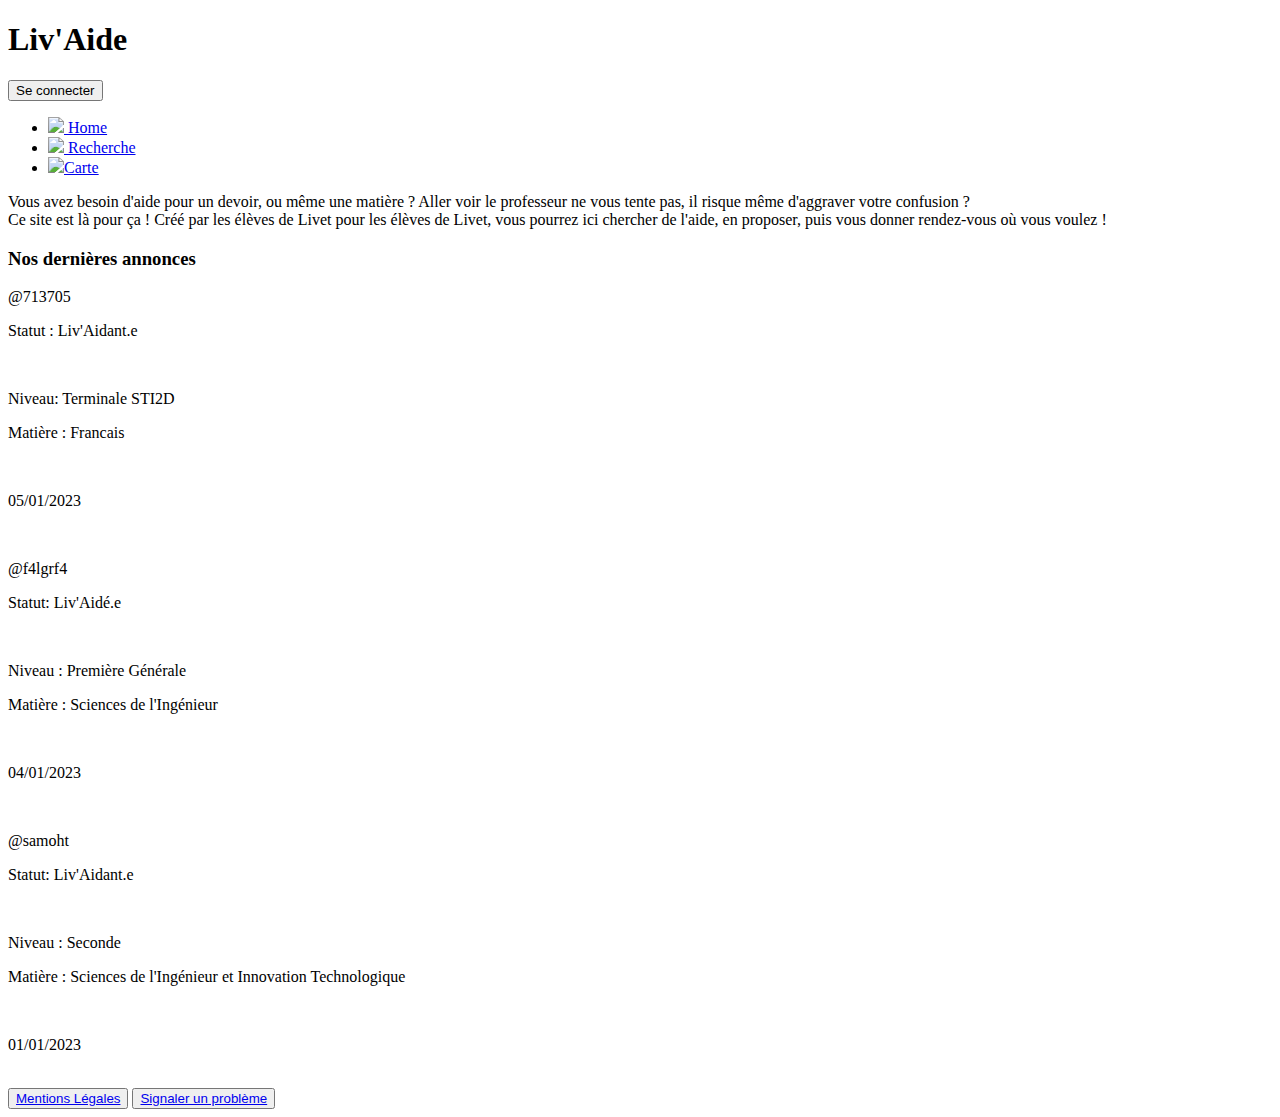
==== index.html @ 4777ddea "Add files via upload" ====
<!DOCTYPE html>
<html>
    <head>
        <meta charset="utf-8">

        <title>Liv'Aide</title>
        <link rel="stylesheet" href="assets/css/style.css">
        <script src="assets/js/index.js"></script>
    </head>

    <body>
        <div class="top-elements" id="top-elements">
            <h1 >Liv'Aide</h1> <a href="login.html"><button>Se connecter</button></a>
        </div>
        
        <div class="navbar" id="navbar">
            <ul class="navbar-list" id="navbar-list">
                <li><a href="index.html"><img src="assets/img/icons_home.png" height=15> Home </a></li>
                <li><a href="search.html"><img src="assets/img/icons_search.png" height=20> Recherche</a></li>
                <li><a href="map.html"><img src="assets/img/icons_maps.png" height=20>Carte</a></li>
            </ul>
        </div>

        <div class="content" id="content">
            <div class="desc" id="desc">
                <p class="desc-text" id="desc-text">
				Vous avez besoin d'aide pour un devoir, ou même une matière ?
				Aller voir le professeur ne vous tente pas, il risque même d'aggraver votre confusion ? <br>
				Ce site est là pour ça !
				Créé par les élèves de Livet pour les élèves de Livet, vous pourrez ici chercher de l'aide, en proposer, puis vous donner rendez-vous où vous voulez !
                </p>
            </div>
            
			<h3>Nos dernières annonces</h3> 
            <div class="annonces" id="annonces">
			    <div class ="annonce1" id="annonce1">
					<p class="username" id="username"> @713705 </p>
					<p class="statut" id="statut"> Statut : Liv'Aidant.e </p> <br>
					<p class="niveau" id="niveau" value="term"> Niveau: Terminale STI2D</p>
					<p class="matiere" id="matiere" value="fr"> Matière : Francais </p> <br>
					<p class="date" id="date"> 05/01/2023 </p> 
                </div>
				<br>
				<div class ="annonce2" id="annonce2">
					<p class="username" id="username"> @f4lgrf4 </p>
					<p class="statut" id="statut">Statut:  Liv'Aidé.e </p> <br>
					<p class="niveau" id="niveau" value="prem"> Niveau : Première Générale </p>
					<p class="matiere" id="matiere" value="si"> Matière : Sciences de l'Ingénieur </p> <br>
					<p class="date" id="date"> 04/01/2023 </p>
                </div>
				<br>
				<div class ="annonce3" id="annonce3">
					<p class="username" id="username"> @samoht </p>
					<p class="statut" id="statut"> Statut:  Liv'Aidant.e </p> <br>
					<p class="niveau" id="niveau" value="seconde"> Niveau :  Seconde </p>
					<p class="matiere" id="matiere" value="sicit"> Matière : Sciences de l'Ingénieur et Innovation Technologique </p> <br>
					<p class="date" id="date"> 01/01/2023 </p>
                </div>
            </div>
        </div>
        <br>

        <footer>
                <button class="legal" id="legal"><a href="legal.html">Mentions Légales</a></button>
                <button class="contact" id="contact"><a href=contact.html>Signaler un problème</a></button>
        </footer>
    </body>
</html>
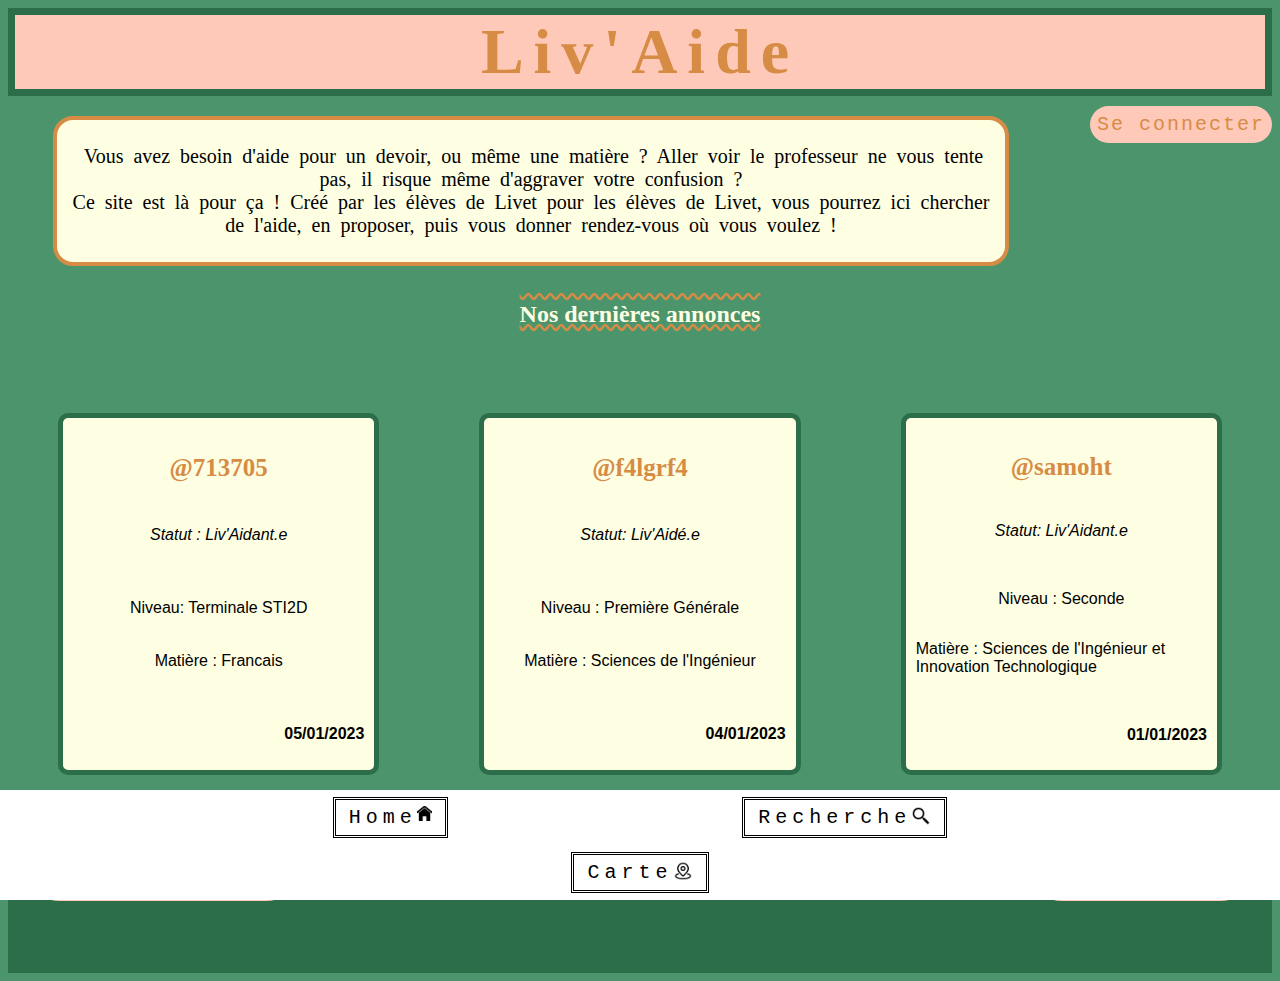
==== commit 744055ce: "Update index.html" ====
--- a/index.html
+++ b/index.html
@@ -4,8 +4,8 @@
         <meta charset="utf-8">
 
         <title>Liv'Aide</title>
-        <link rel="stylesheet" href="assets/css/style.css">
-        <script src="assets/js/index.js"></script>
+        <link rel="stylesheet" href="style.css">
+        <script src="index.js"></script>
     </head>
 
     <body>
@@ -15,9 +15,9 @@
         
         <div class="navbar" id="navbar">
             <ul class="navbar-list" id="navbar-list">
-                <li><a href="index.html"><img src="assets/img/icons_home.png" height=15> Home </a></li>
-                <li><a href="search.html"><img src="assets/img/icons_search.png" height=20> Recherche</a></li>
-                <li><a href="map.html"><img src="assets/img/icons_maps.png" height=20>Carte</a></li>
+                <li><a href="index.html"><img src="icons_home.png" height=15> Home </a></li>
+                <li><a href="search.html"><img src="icons_search.png" height=20> Recherche</a></li>
+                <li><a href="map.html"><img src="icons_maps.png" height=20>Carte</a></li>
             </ul>
         </div>
 
@@ -65,4 +65,4 @@
                 <button class="contact" id="contact"><a href=contact.html>Signaler un problème</a></button>
         </footer>
     </body>
-</html>+</html>
--- a/style.css
+++ b/style.css
@@ -0,0 +1,394 @@
+/* fond général */
+
+body {
+	font-size: 100%;
+	background-color: #4c956c;
+}
+	
+button {
+	border-radius: 20px;
+	font-family: "Andale Mono" , monospace;
+}
+
+a:link, a:visited, a:active  {
+	text-decoration: none;
+	color: inherit;
+}
+
+button:hover, input[type="Submit"]:hover {
+	font-weight: bold;
+}
+
+input[type="submit"] {
+	background-color: #d68c45;
+	border: none;
+	color: white;
+	font-size: 20px;
+	margin: 20px;
+	border-radius: 10px;
+	font-family: monospace;
+	cursor: pointer;
+}
+
+h1,h2,h3 {
+	font-family: "Papyrus", fantasy ;
+}
+
+h2 {
+	font-size: 28px;
+	text-decoration: underline;
+	margin: 5px 10px;
+}
+
+h3  {
+	text-align: center;
+	font-size: 24px;
+	text-decoration: overline underline #D68c45 wavy;
+	color: #fefee3;
+	margin: 35px;
+}
+
+input {
+	border: 2px solid #2c6e49;
+	border-radius: 5px;
+	margin: 10px;
+	padding: 5px;
+}
+
+label {
+	font-weight: 600;
+}
+
+
+.top-elements h1 {
+	position: relative;
+    top : 0;
+	left : 0;
+	right : 0;
+	margin: 0;
+	color: #d68c45;
+	font-size: 5vw;
+	text-align : center;
+	letter-spacing: 10px;
+	border : 7px solid #2c6e49;
+	background-color: #ffc9b9;
+}
+
+.top-elements button {
+	float: right;
+	padding: 7px;
+	margin: 10px 0px 0px 10px;
+	font-size : 20px;
+	letter-spacing: 2px;
+	color: #d68c45;
+	border: none;
+	background-color: #ffc9b9;
+	z-index: 3;
+}
+
+/*navbar présentation */
+
+.navbar {
+	position: fixed;
+	bottom: 0;
+	right: 0;
+	width: 100%;
+	z-index: 4;
+}
+
+.navbar-list {
+  list-style-type: none;
+  margin: 0;
+  padding: 0;
+  overflow: hidden;
+  text-align: center;
+  background-color: white;
+}
+
+.navbar-list li {
+  display: inline-block;
+  margin: 2px 140px;
+}
+
+.navbar-list li a {
+  display:flex;
+  flex-direction: row-reverse;
+  color: black;
+  margin: 5px;
+  padding: 6px 13px;
+  text-align: center;
+  font-family: "Courier New", monospace;
+  letter-spacing: 5px;
+  font-size: 20px;
+  border: 3px double black ;
+  text-decoration: none;
+}
+
+.navbar-list li a:hover {
+  font-weight: bold;
+}
+
+/*navbar fin */
+                                  /* index */
+/*description */
+
+.desc {
+	position: relative;
+	left: 25px;
+	width: 75%;
+	height: auto;
+	margin: 20px;
+	border: 4px solid #d68C45 ;
+	background-color: #fefee3;
+	border-radius: 20px;
+}
+
+.desc-text {
+	padding: 5px;
+	text-align: center;
+	text-indent: 5px;
+	word-spacing: 5px;
+	font-size: 20px;
+}
+ /* fin description */             
+
+/*annonces*/
+
+.annonces {
+	display:flex;
+	flex-direction: row;
+}
+
+.annonces > div {
+	position: relative;
+	display:flex;
+	flex-direction: column;
+	flex-wrap: wrap;
+	align-items: center;
+    justify-content: space-around;
+	width:50%;
+	margin: 50px;
+	padding: 10px;
+	font-family: "verdana", sans-serif;
+	background-color: #fefee3;
+	border: 5px solid #2c6e49;
+	border-radius: 10px;
+}
+	
+.annonces .statut {
+	font-style: italic;
+}
+
+.annonces .username {
+	font-size: 25px;
+	font-weight: 550;
+	font-family: cursive;
+	color: #d68C45;
+}
+
+.annonces .date {
+	font-weight: bold;
+	align-self: flex-end;
+}
+/*fin annonces */
+
+                                  /* fin index */
+
+                                  /* login */
+	
+
+.forms{
+    height: 400px;
+	margin: 15px 5px;
+	text-align: center;
+	color: #d68C45;
+	z-index: 1;
+}
+	
+
+.signup  {
+	float: right;
+	width: 57%;
+	height: 400px;
+	display: flex;
+    align-items: center;
+    justify-content: space-around;
+	flex-direction: column;
+	background-color: #fefee3;
+	border: 5px solid  #ffc9b9;
+	border-radius: 25px; 
+}
+
+.login {
+	float: left;
+	height: 350px;
+	width: 40%;
+	display: flex;
+    align-items: center;
+    justify-content: space-around;
+	flex-direction: column;
+	background-color: #fefee3;
+	border: 5px solid  #ffc9b9;
+	border-radius: 25px; 
+}
+
+.forms label {
+    word-spacing: 3px;	
+	letter-spacing: 2px;
+}
+
+.forms input[type="text"]  {
+	width: 350px;
+	height: 20px;
+}
+
+.forms input[type="email"]  {
+	width: 350px;
+	height: 20px;
+}
+
+.forms input[type="password"]  {
+	width: 350px;
+	height: 20px;
+}
+
+                        /*fin login */
+
+                        /*search*/	
+
+.filters {
+	position: relative;
+	left: 150px;
+	width: 850px;
+	margin: 10px;
+	font-family: sans-serif;
+	z-index: 1;
+	border: none;
+	background-color: #fefee3;
+	border-radius: 10px;
+}
+
+.filters form {
+	display: flex;
+	align-items: center;
+    justify-content: center;
+	margin: 3px;
+}
+	
+.filter-niveau {
+	margin: 15px;
+}
+
+.filter-matieres {
+	margin: 15px;
+	padding: 5px;
+}
+
+.filter-matieres select {
+	width: 35%;
+    padding: 16px 20px;
+    border: none;
+    border-radius: 4px;
+    background-color: #fefee3;
+}
+
+ 
+						
+						/*fin search/
+						
+						/*map*/
+.map {
+	position: relative;
+	left: 150px;
+	width: 500px;
+	margin: 25px;
+	z-index: 1;
+	border-radius: 10px;
+}
+.map iframe {
+	border: 5px solid #2c6e49;
+	border-radius: 15px;
+}
+
+                       /*fin map*/
+						
+						/*mentions légales*/
+						
+.text-mentions  {
+	color: #fefee3;
+	text-align: justify;
+	margin: 60px 25px;
+	padding: 5px 15px;
+	border: 2px solid  #ffc9b9;
+}
+
+                        /*fin mentions légales*/
+						
+						/*contact*/
+	
+.send-msg  { 
+	margin: 25px 25%;
+	height: 350px;
+	text-align: center;
+}
+
+.send-msg label {
+	text-decoration: 1px underline black;
+	font-weight: 550;
+}
+
+.send-msg input[type="email"] {
+	background-color: #fefee3;
+	width: 350px;
+	height: 20px;
+}
+
+.send-msg textarea {
+	width: 75%;
+    height: 150px;
+	margin: 10px;
+    padding: 12px 20px;
+	border: 2px solid #2c6e49;
+	border-radius: 5px;
+	background-color: #fefee3;
+	resize: none;
+}
+
+     /*fin contact*/
+
+	
+
+/*footer */
+
+footer {
+	position: relative;
+	bottom: 0;
+	left: 0;
+	right: 0;
+	width: 100%;
+	margin: 0;
+	background-color: #2c6e49;
+	padding-bottom: 130px;
+	z-index: 1;
+}
+
+footer button {
+  margin: 25px;
+  padding: 5px 10px;
+  font-size: 20px;
+  background-color: #ffc9b9;
+  color: #4C956C;
+  border: none;
+  border-radius: 50px/ 30px;
+}
+
+
+.contact {
+	float: left;
+}
+
+.legal {
+	float: right;
+}
+
+/*footer fin */